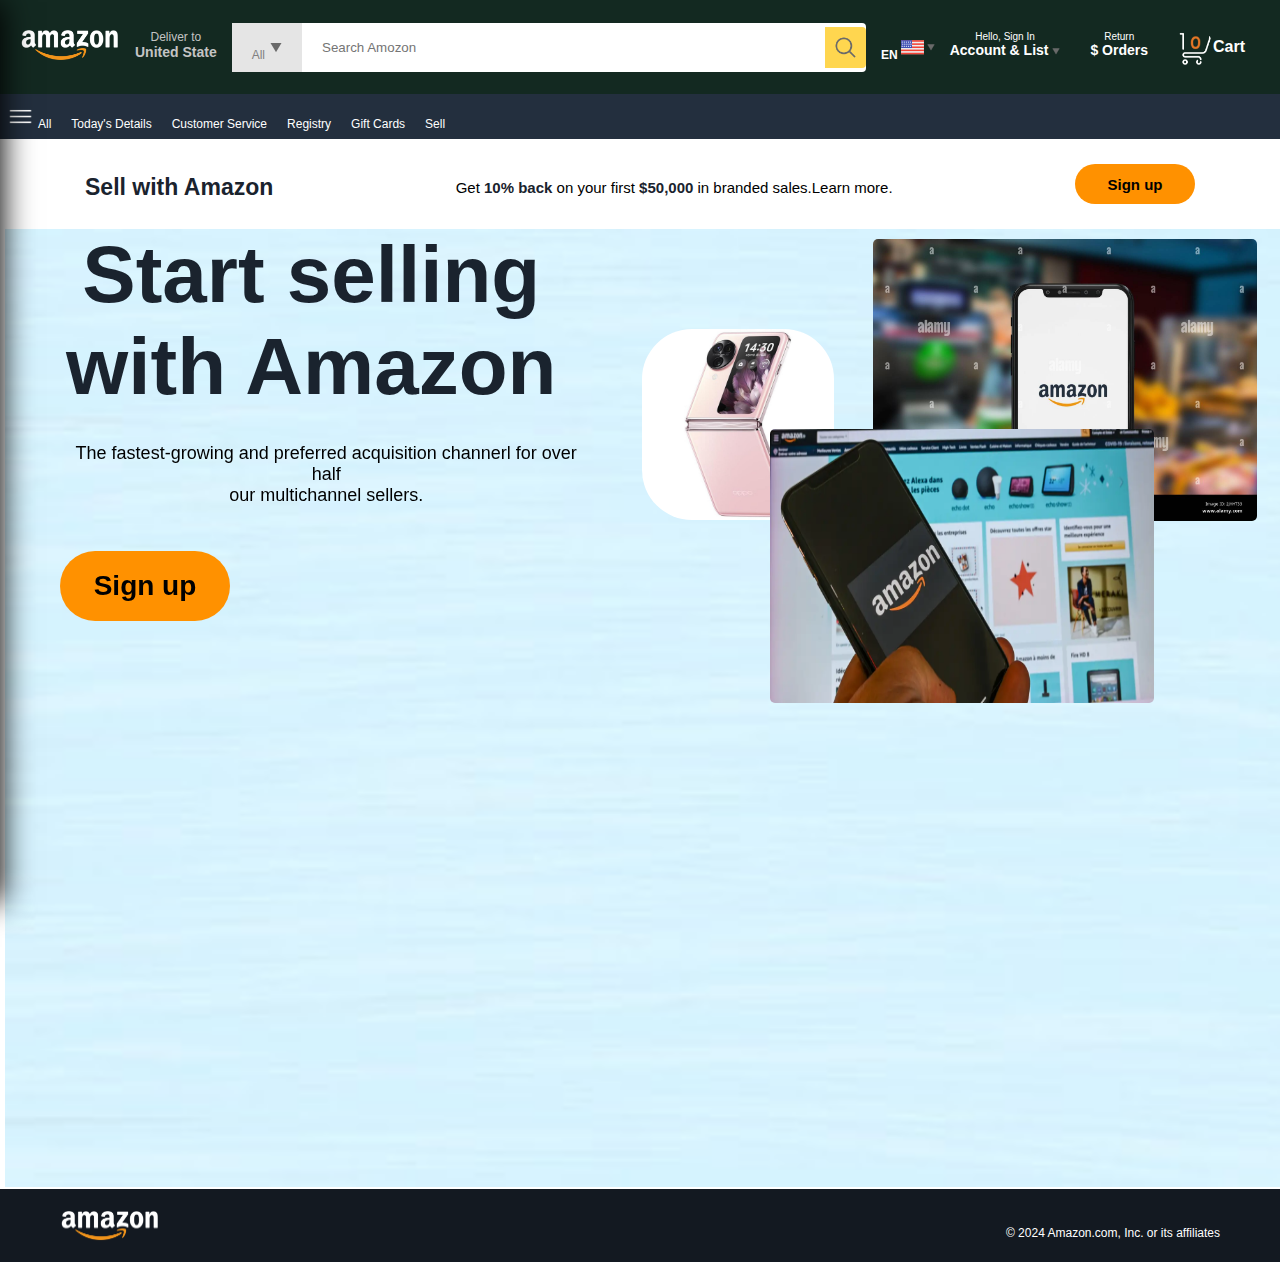
==== Sell.html @ a52f2ad0 "Initial commit" ====
<!DOCTYPE html>
<html lang="en">
  <head>
    <meta charset="UTF-8" />
    <meta name="viewport" content="width=device-width, initial-scale=1.0" />
    <title>Sell</title>
    <link rel="stylesheet" href="style.css" />
    <link rel="stylesheet" href="Sell.css" />
  </head>

  <body>

    <!-- Account list and order -->
    <div class="traingle " id="trainglem"></div>
    <div class="hdn-sign "  id="hdn-signm">

      <div class="signin">
        <input type="button" name="submit" value="Sign in">
        <p>New customer? <a href="sign_up.html">Start here.</a></p>
        <hr>
      </div>
      
      <div class="hdn-table"> 
        <div>
          <h3>Your List</h3>
          <ul>
              <li>Create List</li>
              <li>Find a list & Registry</li>
              <li>Amazon Smile Charity Lists</li>
          </ul>
        </div> 
        <div class="line"></div>
          <div class="hdn-line">
               <h3>Your Account</h3>
               <ul>
                   <li>Aaccount</li>
                   <li>Orders</li>
                   <li>Recommendations</li>
                   <li>Browsing History</li>
                   <li>Watch List</li>
                   <li>Vedio Purchases</li>
                   <li>Kindle Unlimited</li>
                   <li>Content & Devices</li>
                   <li>Subscribe & Save Items</li>
                   <li>Menbership</li>
                   <li>Music Library</li>
               </ul>
          </div>
        </div>
      </div>
    </div>

    <!-- Side bar to the secondary navidgation bar -->
    
          <div class="sidebar" id="sideid">
            
            <div class="hdn-head">
            <h2>Hello, Sign in</h2>
            </div>
            <div class="hdn-content">
            <h3>Digital Content $ Devices</h3>
            <ul>
                <div class="listitem">
                <li>Amazon Music</li>
                <i class="fa-solid fa-greater-than"></i>
                </div>
                <div class="listitem">
                <li>Kindle E-readers & Books</li>
                <i class="fa-solid fa-greater-than"></i>
                </div>
                <div class="listitem">
                <li>Amazon Appstore</li>
                <i class="fa-solid fa-greater-than"></i>
                </div>
                <hr style="color: rgb(73, 70, 70)" />
            </ul>
            </div>

            <div class="hdn-content">
            <h3>Shop by Department</h3>
            <ul>
                <div class="listitem">
                <li>Electronics</li>
                <i class="fa-solid fa-greater-than"></i>
                </div>
                <div class="listitem">
                <li>Computers</li>
                <i class="fa-solid fa-greater-than"></i>
                </div>
                <div class="listitem">
                <li>Smart Home</li>
                <i class="fa-solid fa-greater-than"></i>
                </div>
                <div class="listitem">
                <li>Arts & Crafs</li>
                <i class="fa-solid fa-greater-than"></i>
                </div>
                <div class="listitem">
                <li>See all</li>
                <i class="fa-solid fa-chevron-down"></i>
                </div>
                <hr style="color: rgb(73, 70, 70)" />

            <div id="see_all_list"></div>
                <div class="listitem">
                <li>Automotive</li> 
                <i class="fa-solid fa-greater-than"></i>
                </div>
                <div class="listitem">
                <li>Baby</li>
                <i class="fa-solid fa-greater-than"></i>
                </div>
                <div class="listitem">
                <li>Beauty and Personal Care</li>
                <i class="fa-solid fa-greater-than"></i>
                </div>
                <div class="listitem">
                <li>Women's Fashion</li>
                <i class="fa-solid fa-greater-than"></i>
                </div>
                <div class="listitem">
                <li>Men's Fation</li>
                <i class="fa-solid fa-greater-than"></i>
                </div>
                <div class="listitem">
                <li>Girl's Fasion</li>
                <i class="fa-solid fa-greater-than"></i>
                </div>
                <div class="listitem">
                <li>Boy's Fashon</li>
                <i class="fa-solid fa-greater-than"></i>
                </div>
                <div class="listitem">
                <li>Health and Household</li>
                <i class="fa-solid fa-greater-than"></i>
                </div>
                <div class="listitem">
                <li>Home and Kitchen</li>
                <i class="fa-solid fa-greater-than"></i>
                </div>
                <div class="listitem">
                <li>Industrial and Scintific</li>
                <i class="fa-solid fa-greater-than"></i>
                </div>
                <div class="listitem">
                <li>Luggage</li>
                <i class="fa-solid fa-greater-than"></i>
                </div>
                <div class="listitem">
                <li>Movies & Television</li>
                <i class="fa-solid fa-greater-than"></i>
                </div>
                <div class="listitem">
                <li>Pet Supplies</li>
                <i class="fa-solid fa-greater-than"></i>
                </div>
                <div class="listitem">
                <li>Software</li>
                <i class="fa-solid fa-greater-than"></i>
                </div>
                <div class="listitem">
                <li>Sports and Outdoors</li>
                <i class="fa-solid fa-greater-than"></i>
                </div>
                <div class="listitem">
                <li>Tools & Home Improvement</li>
                <i class="fa-solid fa-greater-than"></i>
                </div>
                <div class="listitem">
                <li>Toys and games</li>
                <i class="fa-solid fa-greater-than"></i>
                </div>
                <div class="listitem">
                <li>Vedio Games</li>
                <i class="fa-solid fa-greater-than"></i>
                </div>
                <div class="listitem">
                <li>See less</li>
                <i class="fa-solid fa-chevron-up"></i>
                </div>
                <hr style="color: rgb(73, 70, 70)" />
            </ul>
            </div>

            <div class="hdn-content">
            <h3>Programs & Features</h3>
            <ul>
                <div class="listitem">
                <li>Gift Cards</li>
                <i class="fa-solid fa-greater-than"></i>
                </div>
                <div class="listitem">
                <li>Shop By Interest</li>
                <i class="fa-solid fa-greater-than"></i>
                </div>
                <div class="listitem">
                <li>Amazon Live</li>
                <i class="fa-solid fa-greater-than"></i>
                </div>
                <div class="listitem">
                <li>International Shopping</li>
                <i class="fa-solid fa-greater-than"></i>
                </div>
                <div class="listitem">
                <li>Amazon Second Chance</li>
                <i class="fa-solid fa-greater-than"></i>
                </div>
                <hr style="color: rgb(73, 70, 70)" />
            </ul>
            </div>
            <div class="hdn-content">
            <h3>Help & Settings</h3>
            <ul>
                <div class="listitem">
                <li>Your Account</li>
                </div>
                <div class="listitem">
                <li>English</li>
                </div>
                <div class="listitem">
                <li>United State</li>
                </div>
                <div class="listitem">
                <li>Coustomer Service</li>
                </div>
                <div class="listitem">
                <li><a>Sign in</a></li>
                </div>
                <hr style="color: rgb(73, 70, 70)" />
            </ul>
            </div>
            
          </div>   

          <div class="close-icon " id="xmark">
            <i class="fa-solid fa-xmark"  onclick="CloseSidebar()"></i>
          </div>
          <div id="black" class="on-scroll"></div>


    
    
    <!-- Navigation bar -->
    <nav>
      <a href="/"><img src="assets/amazon_logo.png" width="100" alt="" /></a>
      <div class="nav-country">
        <img src=".assets/location_icon.png" height="20" alt="" />
        <div>
          <p>Deliver to</p>
          <h1>United State</h1>
        </div>
      </div>

      <div class="nav-search"  >
        <div class="nav-search-catogary">
          <p>All</p>
          <img src="assets/dropdown_icon.png" height="12" alt="" />
        </div>
        <input
          type="text"
          class="nav-search-input"
          placeholder="Search Amozon"
        />
        <img src="assets/search_icon.png" class="nav-search-icon" alt="" />
      </div>

      <div class="nav-language">
        <p>EN</p>
        <img src="assets/us_flag.png" width="25px" alt="" />
        <img src="assets/dropdown_icon.png" width="8px" alt="" />
      </div>

      <div class="nav-text" id="sign_acc">
        <p>Hello, Sign In</p>
        <h1>
          Account & List
          <img src="assets/dropdown_icon.png" width="8px" alt="" />
        </h1>
      </div>
      <div class="nav-text">
        <p>Return</p>
        <h1>$ Orders</h1>
      </div>

      <a href="" class="nav-cart">
        <img src="assets/cart_icon.png" width="35px" alt="" />
        <h4>Cart</h4>
      </a>
    </nav>
    <!-- Second nav bar -->
    <div class="nav-bottom">
      <div class="all-item" onclick="Opensidebar() " >
        <img src="assets/menu_icon.png" width="25px" alt="" />
        <p>All</p>
      </div>
      <p>Today's Details</p>
      <p>Customer Service</p>
      <p>Registry</p>
      <p>Gift Cards</p>
      <p><a href="Sell.html">Sell</a></p>
    </div>

    <div class="outerdiv">
        <div class="firstdiv">
                <a href="#"><h3>Sell with Amazon</h3></a>
                <p>Get <span>10% back</span> on your first <span> $50,000 </span>in branded sales.<a href="#">Learn more.</a></p>
                <a href="sellor_sign_in.html"><input type="button" name="submit" value="Sign up" ></a>
        </div>
    </div>      
     
    <div class="content">
        <div class="bac_image">
            <img src="assets/SellorBackground2.jpg" alt="" width="1340" >
        </div>
        <div class="leftrightdiv">
            <div class="leftdiv">
                <h1>Start selling with Amazon</h1>
                <p>The fastest-growing and preferred acquisition channerl for over half <br> <span>our multichannel sellers.</span></p>
                <a href="sellor_sign-up.html"><input type="button" name="submit" value="Sign up"></a>
            </div>
            <div class="rightdiv">
                <div class="img1"><img src="assets/amazon-app4.jpg" alt=""></div>
                <div class="img2"><img src="assets/amazon-app2.jpg" alt=""></div>
                <div class="img3"><img src="assets/amazon-app3.jpg" alt=""></div>
    
            </div>
        </div>
    </div>

    <footer>
      <img src="assets/amazon_logo.png" width="100" alt="" />
      <p>&copy; 2024 Amazon.com, Inc. or its affiliates</p>
    </footer>


    <script src="Sell.js"></script>
    <script
      src="https://kit.fontawesome.com/eb9a09f072.js"
      crossorigin="anonymous"
    ></script>
  </body>
</html>
---- style.css ----
@import url('https://fonts.googleapis.com/css2?family=Outfit:wght@100..900&display=swap');

*{
    padding: 0;
    margin: 0;
    box-sizing: border-box;
    font-family:Outfit ;
}
body{
    background-color:#dadada ;
}
a{
    text-decoration: none;
    color: inherit;
}
nav{
    display: flex;
    align-items: center;
    justify-content: space-between;
    background:#132921 ;
    padding: 1px 20px;
}
.nav-country{
    display: flex;
    align-items: end;
    margin-left: 15px;
    font-size: 13px;
    color: #c4c4c4;
}
.nav-country h1{
    font-size: 14px;
}

.nav-search{
    flex:1;
    display: flex;
    align-items: center;
    background: white;
    color: gray;
    max-width: 1000px;
    border-radius: 4px;
    margin-left: 15px;
}
.nav-search-catogary{
    display: flex;
    align-items: center;
    padding: 10px 20px;
    gap: 5px;
    background: #e5e5e5;
}
.nav-search-input{
    border: none;
    outline: none;
    padding-left: 20px;
    width: 100%;
}
.nav-search-icon{
    max-width: 41px;
    padding: 8px;
    background: #ffd64f;
    border-radius: 0 4px 4px 0;
}
.nav-language{
    display: flex;
    align-items: center;
    gap: 2px;
    font-weight: 600;
    margin-left: 15px;
    color: white;
}
.nav-text{
    color: white;
    margin: 15px; 
}
.nav-text p{
    
    font-size: 10px;
}
.nav-text h1{
    font-size: 14px;
}
.nav-cart{
    color: white;
    display: flex;
    align-items: center;
    margin: 0px 15px;
}

.nav-bottom{
    display: flex;
    align-items: center;
    gap: 20px;
    padding: 8px;
    background: #232f3e;
    color: #fff;
    font-size: 15px;
}
.nav-bottom div{
    display: flex;
    align-items: center;
    gap: 5px;
    font-weight: 500;
}
.header-slider ul{
    display: flex;
    overflow-y: hidden;
}
.header-img{
    width: 100%;
    mask-image: linear-gradient(to bottom,#000000 50%, transparent 100%);
}
.header-slider a{
    position: absolute;
    top: 20%;
    z-index: 1;
    padding: 5vh;
    background: #ffffff4f;
    color: #0000007b;
    text-decoration: none;
    font-weight: 600;
    font-size: 18px;
    cursor: pointer;
}
.control-next{
    right: 0;
}
.box-raw{
    display: flex;
    flex-wrap: wrap;
    row-gap: 20px;
    justify-content: space-between;
    margin: 20px 30px;
}
.box-col{
    display: flex;
    flex-direction: column;
    gap: 10px;
    padding: 15px 2opx;
    background: #fff;
    max-width: 24%;
    min-height: 200px;
    z-index: 1;
}
.box-col a{
    font-size: 30px;
    color: #009999;
    font-weight: 500;
    font-size: 15px;
}
.header-box{
    margin-top: -20vw;
}

.product-slider{
    background: #fff;
    margin: 0 30px;
    padding: 20px;
    margin-bottom: 15px;
}

.product-slider .products{
    display: flex;
    overflow-x: auto ;
    gap: 20px;
    margin-top: 10px;
}
.product-slider .products img{
    max-width: 150px;
    max-height: 200;
}
.product-slider .products::-webkit-scrollbar{
    display: none;
}
/*  */
.product-slider-with-price{
    background: #fff;
    margin: 0 30px;
    padding: 20px;
    margin-bottom: 15px;  
}

.product-slider-with-price .products{
    display: flex;
    overflow-x: auto;
    gap: 10px;
    margin-top: 10px;
}
.product-slider-with-price .products::-webkit-scrollbar{
    display: none;
}
.product-card{
    display: flex;
    flex-direction: column;
    justify-content: center;
    min-width: 210px;
    background: #fbfbfb;
}

.product-card img{
    width: 110px;
    margin: 0 50px;    
}
.product-offer p{
    background: #be0b3b;
    color: #fff;
    display: inline-block;
    padding: 2px 5px;
    border-radius: 2px;
    margin: 8px 0;
    font-size: 13px;
}
.product-offer span{
    color: #be0b3b;
    font-weight: 500;
    font-size: 12px;
}
.product-price{
    color: gray;
    font-size: 13px;
}
.product-card h4{
    color: #525252;
    font-size: 15px;
    font-weight: 400;
}

footer{
    display: flex;
    justify-content: space-between;
    align-items: center;
    color: #fff;
    background: #131921;
    padding: 20px 60px;
}

/* side bar */
.sidebar{
    background-color: #fff;
    width: 360px;
    left:-360px;
    height: 100%;
    transition: all 0.5s;
    position: absolute;
    z-index: 100;
    overflow-y: scroll;
    box-shadow: 2px 2px 30px black;

}
.hdn-head{
    background-color: #232f3e;
    height: 40px;
    width: 100%;
    color: white;
    text-align: center;
}
.hdn-head h2{
    line-height: 40px;
}
.hdn-content h3{
    padding: 20px 25px;
    color: rgb(19, 18, 18);
}
.hdn-content ul div{
    display: flex;
    cursor: pointer;
    transition: all 0.2s;
    font-size: 14px;
    color: #1d1c1c;
    padding: 15px 25px;
    justify-content: space-between;
    font-weight: 600;
      
}
hr{
    color: #8a8484;
    border-width: 0.01px;
}
.listitem li{
    list-style-type: none;
}
.fa-chevron-down,.fa-chevron-up{
    padding-right: 70%;

}
#xmark{
    font-size: 40px;
    top: 10px;
    left: -390px;
    position: absolute; 
    color: #fff;  
    z-index: 99;
    transition: 0.4s;
    
}
.close-icon .active{
    display: block;
}

.hdn-content ul div:hover{
    background-color: rgba(0, 0, 0, 0.082);
}

#black{
    position: absolute;
    width: 0;
    height: 0;
    background-color: #000000a1;
    z-index: 98; 
}

/* Account list and order  */
.traingle{
    position: absolute;
    z-index: 101;
    right:215px;
    top: 42;
    background-color: transparent;
    width: 0px;
    height: 70px;   
    transition: all 2s;
    border: 10px solid blue;
    border-color: transparent transparent white transparent;
    display: none;

}

.hdn-sign{
    position: absolute;
    z-index: 101;
    transition: all 5s;
    width: 500px;
    height: 385px;
    top: 70px;
    right: 100px;
    background-color: white;
    border-radius: 5px;
    display: none;
}
.signin{
    text-align: center;
}
.signin input{
  background-color:orange; /* Amazon orange color */
  color: white;
  margin-top: 10px;
  padding: 6px 65px;
  border: none;
  border-radius: 5px;
  font-size: 16px;
  cursor: pointer;
  text-align: center;
}
.signin p{
    font-size: 12px;
}

.signin a:hover{color:rgb(255, 174, 0)}


.signin hr{
    width: 75%;
    margin-left: 60px;
}
.hdn-table{
    display: flex;
    justify-content: space-between;
    padding: 10px 0;
}
.hdn-table h3{
    font-size: 16 px;
    padding: 5px 0;
}

.hdn-table li{
    color: rgb(84,84,84);
    font-size: 12px;
    padding: 5px 0;
    cursor: pointer;
    list-style: none;
}

.hdn-table div{
    margin-left: 50px ;
}

.hdn-line{
    list-style: none;
    margin-right: 40px;
}
.line{
   width: 0.5px;
   color: black;
   background-color: rgb(190,190,190);
   height: 300px; 
}

/* Sign up  */
.form{
    background-color: white;
    text-align: center;
    height: 700px;
   
}
.container {
    width: 350px;
    margin: 5px auto;
    padding: 30px;
    border: 1px solid #ddd;
    border-radius: 5px;
    background-color: #fff;
  }
  
  h1 {
    text-align: center;
    margin-bottom: 20px;
  }
  
  label {
    display: block;
    margin-bottom: 5px;
    font-weight: bold;
  }
  
  .container input[type="text"],
  input[type="password"],
  input[type="email"], select {
    width: 100%;
    padding: 10px;
    border: 1px solid #ccc;
    border-radius: 3px;
    margin-bottom: 15px;
  }
  
  .btn {
    background-color: rgb(255, 208, 0); /* Amazon orange color */
    color: white;
    padding: 10px 30px;
    border: none;
    border-radius: 5px;
    font-size: 16px;
    cursor: pointer;
    text-align: center;
    margin-top: 10px;
    display: block;
    width: 100%;
  }
  
  .btn:hover {
    opacity: 0.8; /* Slight opacity change on hover */
  }
  
  p {
    text-align: center;
    margin-top: 15px;
    font-size: 12px;
  }
  
  .container  a {
    color: #0468aa; /* Amazon orange color for links */
    text-decoration: none;
  }

  /* Sign in css */
  .bottom{
    display: flex;
    text-align: center;
    justify-content: center;
  }
  .bottom hr{
    width: 100px;
    height: 0;
    margin-top: 23px;
  }
  .bottom p{
    margin-left: 5px;
    margin-right: 5px;
  }
  .accbtn{
    padding: 10px;
  }
  .accbtn input{
    width: 340px;
    height: 30px;
  }
---- Sell.css ----
*{
    padding: 0;
    margin: 0;
    box-sizing: border-box;
    font-family:'Segoe UI', Tahoma, Geneva, Verdana, sans-serif ;
}
body{
    background-color:white ;
}
.outerdiv{
    background-color: white;
}
.firstdiv{
    display: flex;
    justify-content: space-between;
    padding: 25px;
    margin-right: 60px;
    margin-left: 60px;  
}
.firstdiv h3{
    margin-top: 10px;
    font-weight: 700;
    font-size: 23px;
    color: #1a232e;
}
.firstdiv span{
    color: #1a232e;
    font-size: 15px;
    font-weight: 800;
}
.firstdiv p{
    font-size: 15px;
    font-weight: 400;
}
.firstdiv input{
    background-color: rgb(255, 145, 0);
    border: none;
    width: 120px;
    height: 40px;
    border-radius: 40px;
    font-size: 15px;
    font-weight: 700;
}
.bac_image{
    position: absolute;
    z-index: 99;
    margin-left: 5px;
    margin-right: 5px;
    width: 100px;
}
.leftrightdiv{
    display: flex;
    z-index: 100;
    position: absolute;
    justify-content: space-between;
}
.img1 img{ 
    border-radius: 5px;
    position: absolute;
    width:30%;
    margin-top: 10px;
    margin-left: 18%;
    z-index: 119;
}
.img2 img{
    border-radius: 5px;
    position: absolute;
    width:30%;
    height: 70%;
    margin-top: 200px;
    margin-left: 10%;
    z-index:120;
}
.img3 img{
    
    border-radius: 50px;
    width: 30%;
    margin-top: 100px;
    margin-left: 0%;
}
.rightdiv{
    margin-left: 50px;
}
.leftdiv{
    margin-left: 30px;
}
.leftdiv h1{
    
    font-size: 80px;
    color: #1a232e;
}
.leftdiv p{
    margin-top: 30px;
    font-size: 18px;
    font-weight: 500;
    margin-left: 30px;
}
.leftdiv input{
    background-color: rgb(255, 145, 0);
    border: none;
    width: 170px;
    height: 70px;
    border-radius: 40px;
    font-size: 28px;
    font-weight: 700;
    margin-left: 30px;
    margin-top: 45px;
}
/* sellor signup */
.logo_a{
    display: flex;
    justify-content: center;
}
.logo_a h1{
    margin-top: 20px;
}
footer{
    margin-top: 960px;
}
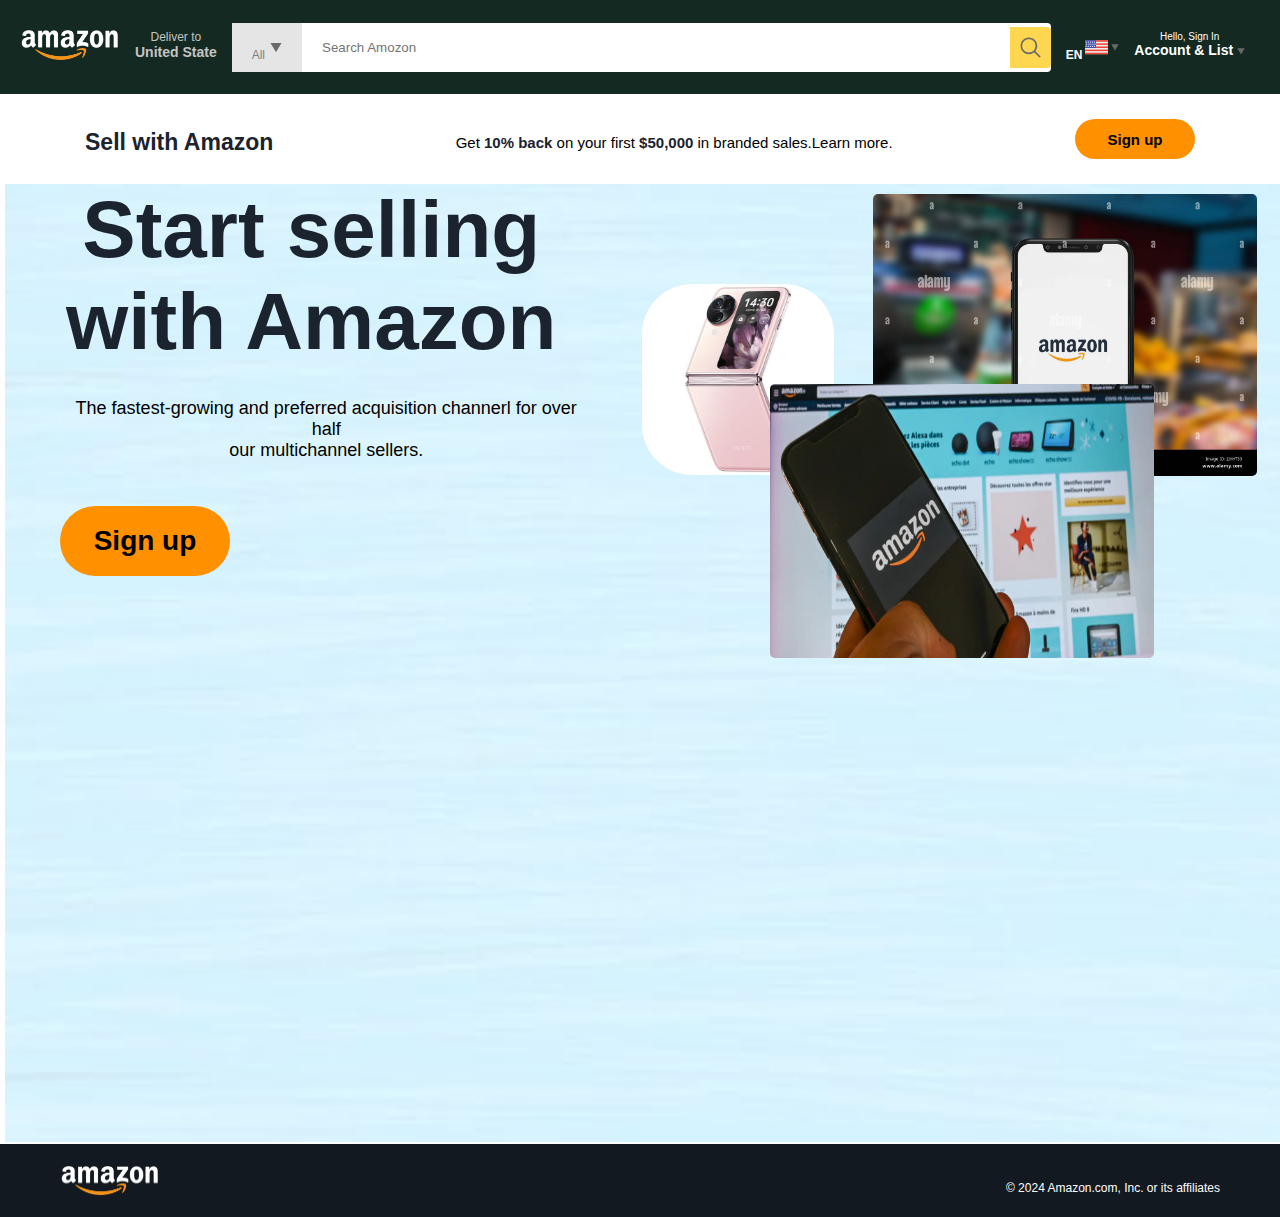
==== commit 90383791: "update sell.html file" ====
--- a/Sell.html
+++ b/Sell.html
@@ -15,8 +15,8 @@
     <div class="hdn-sign "  id="hdn-signm">
 
       <div class="signin">
-        <input type="button" name="submit" value="Sign in">
-        <p>New customer? <a href="sign_up.html">Start here.</a></p>
+        <a href="sellor_sign_in.html"><input type="button" name="submit" value="Sign in"></a>
+        <p>New sellor? <a href="sellor_sign-up.html">Start here.</a></p>
         <hr>
       </div>
       
@@ -49,199 +49,9 @@
         </div>
       </div>
     </div>
-
-    <!-- Side bar to the secondary navidgation bar -->
-    
-          <div class="sidebar" id="sideid">
-            
-            <div class="hdn-head">
-            <h2>Hello, Sign in</h2>
-            </div>
-            <div class="hdn-content">
-            <h3>Digital Content $ Devices</h3>
-            <ul>
-                <div class="listitem">
-                <li>Amazon Music</li>
-                <i class="fa-solid fa-greater-than"></i>
-                </div>
-                <div class="listitem">
-                <li>Kindle E-readers & Books</li>
-                <i class="fa-solid fa-greater-than"></i>
-                </div>
-                <div class="listitem">
-                <li>Amazon Appstore</li>
-                <i class="fa-solid fa-greater-than"></i>
-                </div>
-                <hr style="color: rgb(73, 70, 70)" />
-            </ul>
-            </div>
-
-            <div class="hdn-content">
-            <h3>Shop by Department</h3>
-            <ul>
-                <div class="listitem">
-                <li>Electronics</li>
-                <i class="fa-solid fa-greater-than"></i>
-                </div>
-                <div class="listitem">
-                <li>Computers</li>
-                <i class="fa-solid fa-greater-than"></i>
-                </div>
-                <div class="listitem">
-                <li>Smart Home</li>
-                <i class="fa-solid fa-greater-than"></i>
-                </div>
-                <div class="listitem">
-                <li>Arts & Crafs</li>
-                <i class="fa-solid fa-greater-than"></i>
-                </div>
-                <div class="listitem">
-                <li>See all</li>
-                <i class="fa-solid fa-chevron-down"></i>
-                </div>
-                <hr style="color: rgb(73, 70, 70)" />
-
-            <div id="see_all_list"></div>
-                <div class="listitem">
-                <li>Automotive</li> 
-                <i class="fa-solid fa-greater-than"></i>
-                </div>
-                <div class="listitem">
-                <li>Baby</li>
-                <i class="fa-solid fa-greater-than"></i>
-                </div>
-                <div class="listitem">
-                <li>Beauty and Personal Care</li>
-                <i class="fa-solid fa-greater-than"></i>
-                </div>
-                <div class="listitem">
-                <li>Women's Fashion</li>
-                <i class="fa-solid fa-greater-than"></i>
-                </div>
-                <div class="listitem">
-                <li>Men's Fation</li>
-                <i class="fa-solid fa-greater-than"></i>
-                </div>
-                <div class="listitem">
-                <li>Girl's Fasion</li>
-                <i class="fa-solid fa-greater-than"></i>
-                </div>
-                <div class="listitem">
-                <li>Boy's Fashon</li>
-                <i class="fa-solid fa-greater-than"></i>
-                </div>
-                <div class="listitem">
-                <li>Health and Household</li>
-                <i class="fa-solid fa-greater-than"></i>
-                </div>
-                <div class="listitem">
-                <li>Home and Kitchen</li>
-                <i class="fa-solid fa-greater-than"></i>
-                </div>
-                <div class="listitem">
-                <li>Industrial and Scintific</li>
-                <i class="fa-solid fa-greater-than"></i>
-                </div>
-                <div class="listitem">
-                <li>Luggage</li>
-                <i class="fa-solid fa-greater-than"></i>
-                </div>
-                <div class="listitem">
-                <li>Movies & Television</li>
-                <i class="fa-solid fa-greater-than"></i>
-                </div>
-                <div class="listitem">
-                <li>Pet Supplies</li>
-                <i class="fa-solid fa-greater-than"></i>
-                </div>
-                <div class="listitem">
-                <li>Software</li>
-                <i class="fa-solid fa-greater-than"></i>
-                </div>
-                <div class="listitem">
-                <li>Sports and Outdoors</li>
-                <i class="fa-solid fa-greater-than"></i>
-                </div>
-                <div class="listitem">
-                <li>Tools & Home Improvement</li>
-                <i class="fa-solid fa-greater-than"></i>
-                </div>
-                <div class="listitem">
-                <li>Toys and games</li>
-                <i class="fa-solid fa-greater-than"></i>
-                </div>
-                <div class="listitem">
-                <li>Vedio Games</li>
-                <i class="fa-solid fa-greater-than"></i>
-                </div>
-                <div class="listitem">
-                <li>See less</li>
-                <i class="fa-solid fa-chevron-up"></i>
-                </div>
-                <hr style="color: rgb(73, 70, 70)" />
-            </ul>
-            </div>
-
-            <div class="hdn-content">
-            <h3>Programs & Features</h3>
-            <ul>
-                <div class="listitem">
-                <li>Gift Cards</li>
-                <i class="fa-solid fa-greater-than"></i>
-                </div>
-                <div class="listitem">
-                <li>Shop By Interest</li>
-                <i class="fa-solid fa-greater-than"></i>
-                </div>
-                <div class="listitem">
-                <li>Amazon Live</li>
-                <i class="fa-solid fa-greater-than"></i>
-                </div>
-                <div class="listitem">
-                <li>International Shopping</li>
-                <i class="fa-solid fa-greater-than"></i>
-                </div>
-                <div class="listitem">
-                <li>Amazon Second Chance</li>
-                <i class="fa-solid fa-greater-than"></i>
-                </div>
-                <hr style="color: rgb(73, 70, 70)" />
-            </ul>
-            </div>
-            <div class="hdn-content">
-            <h3>Help & Settings</h3>
-            <ul>
-                <div class="listitem">
-                <li>Your Account</li>
-                </div>
-                <div class="listitem">
-                <li>English</li>
-                </div>
-                <div class="listitem">
-                <li>United State</li>
-                </div>
-                <div class="listitem">
-                <li>Coustomer Service</li>
-                </div>
-                <div class="listitem">
-                <li><a>Sign in</a></li>
-                </div>
-                <hr style="color: rgb(73, 70, 70)" />
-            </ul>
-            </div>
-            
-          </div>   
-
-          <div class="close-icon " id="xmark">
-            <i class="fa-solid fa-xmark"  onclick="CloseSidebar()"></i>
-          </div>
-          <div id="black" class="on-scroll"></div>
-
-
-    
-    
     <!-- Navigation bar -->
     <nav>
+     
       <a href="/"><img src="assets/amazon_logo.png" width="100" alt="" /></a>
       <div class="nav-country">
         <img src=".assets/location_icon.png" height="20" alt="" />
@@ -277,7 +87,7 @@
           <img src="assets/dropdown_icon.png" width="8px" alt="" />
         </h1>
       </div>
-      <div class="nav-text">
+      <!-- <div class="nav-text">
         <p>Return</p>
         <h1>$ Orders</h1>
       </div>
@@ -285,20 +95,9 @@
       <a href="" class="nav-cart">
         <img src="assets/cart_icon.png" width="35px" alt="" />
         <h4>Cart</h4>
-      </a>
+      </a> -->
     </nav>
-    <!-- Second nav bar -->
-    <div class="nav-bottom">
-      <div class="all-item" onclick="Opensidebar() " >
-        <img src="assets/menu_icon.png" width="25px" alt="" />
-        <p>All</p>
-      </div>
-      <p>Today's Details</p>
-      <p>Customer Service</p>
-      <p>Registry</p>
-      <p>Gift Cards</p>
-      <p><a href="Sell.html">Sell</a></p>
-    </div>
+   
 
     <div class="outerdiv">
         <div class="firstdiv">
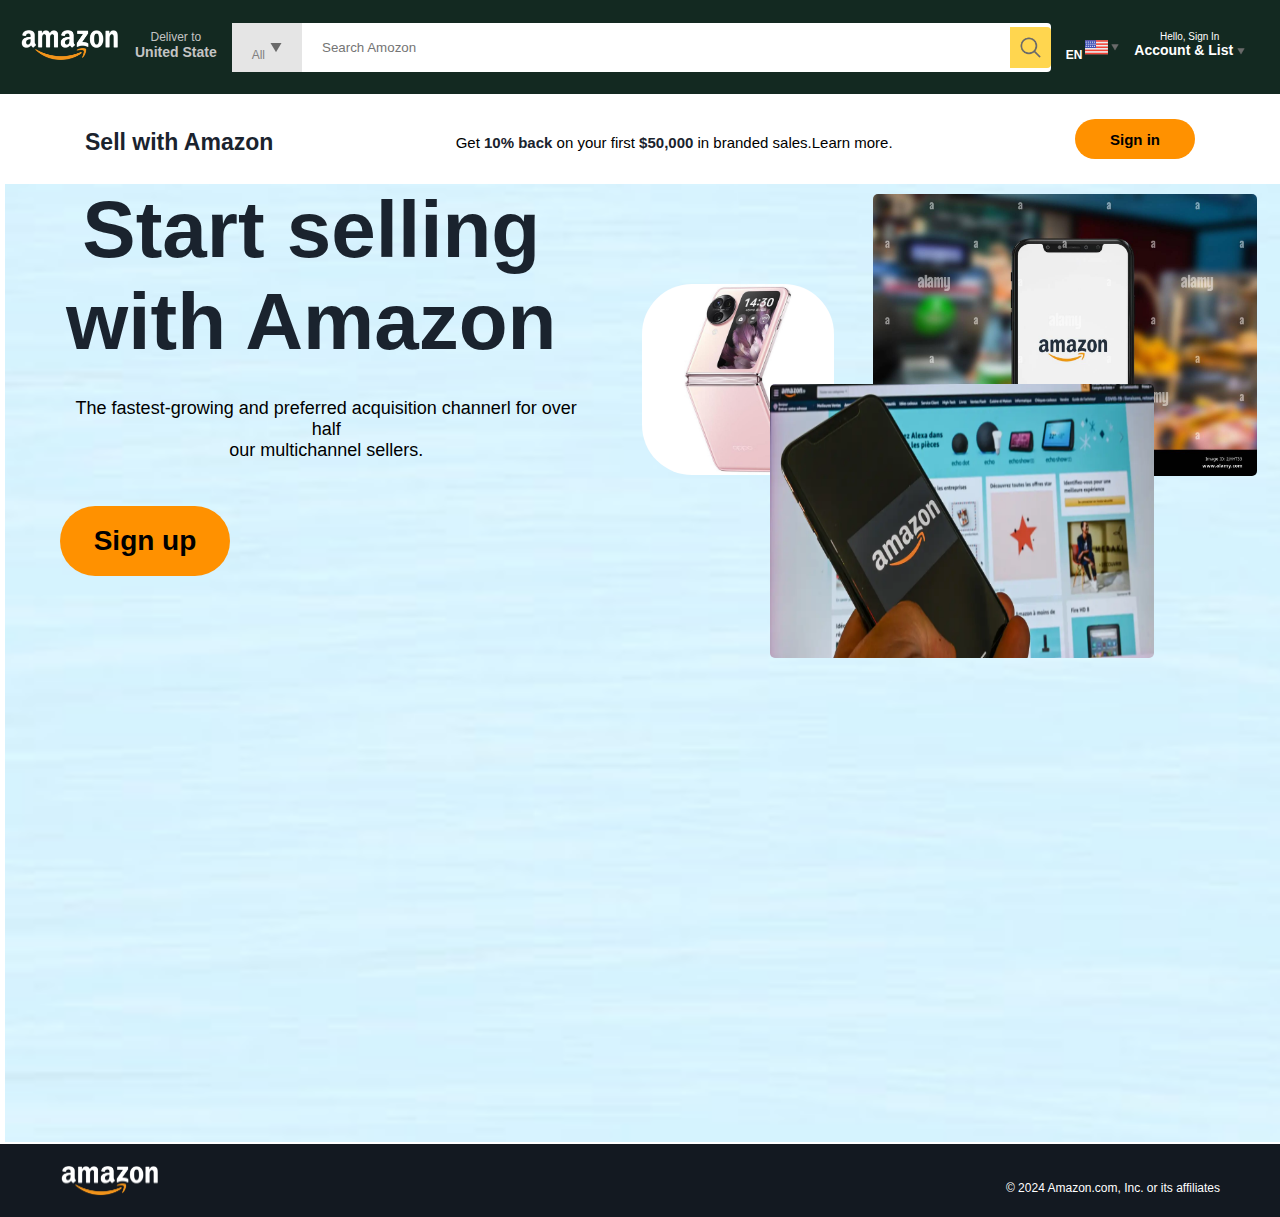
==== commit ebe19ec0: "Create back end for customer" ====
--- a/Sell.html
+++ b/Sell.html
@@ -16,7 +16,7 @@
 
       <div class="signin">
         <a href="sellor_sign_in.html"><input type="button" name="submit" value="Sign in"></a>
-        <p>New sellor? <a href="sellor_sign-up.html">Start here.</a></p>
+        <p>New sellor? <a href="sellor_sign_up.html">Start here.</a></p>
         <hr>
       </div>
       
@@ -103,7 +103,7 @@
         <div class="firstdiv">
                 <a href="#"><h3>Sell with Amazon</h3></a>
                 <p>Get <span>10% back</span> on your first <span> $50,000 </span>in branded sales.<a href="#">Learn more.</a></p>
-                <a href="sellor_sign_in.html"><input type="button" name="submit" value="Sign up" ></a>
+                <a href="sellor_sign_in.html"><input type="button" name="submit" value="Sign in" ></a>
         </div>
     </div>      
      
@@ -115,7 +115,7 @@
             <div class="leftdiv">
                 <h1>Start selling with Amazon</h1>
                 <p>The fastest-growing and preferred acquisition channerl for over half <br> <span>our multichannel sellers.</span></p>
-                <a href="sellor_sign-up.html"><input type="button" name="submit" value="Sign up"></a>
+                <a href="sellor_sign_up.html"><input type="button" name="submit" value="Sign up"></a>
             </div>
             <div class="rightdiv">
                 <div class="img1"><img src="assets/amazon-app4.jpg" alt=""></div>
--- a/style.css
+++ b/style.css
@@ -141,11 +141,15 @@
     min-height: 200px;
     z-index: 1;
 }
-.box-col a{
+.box-col input{
     font-size: 30px;
     color: #009999;
     font-weight: 500;
     font-size: 15px;
+    border:none;
+    background:none;
+    cursor:pointer;
+    width: 100px;
 }
 .header-box{
     margin-top: -20vw;
@@ -188,6 +192,7 @@
 .product-slider-with-price .products::-webkit-scrollbar{
     display: none;
 }
+
 .product-card{
     display: flex;
     flex-direction: column;
@@ -481,4 +486,85 @@
   .accbtn input{
     width: 340px;
     height: 30px;
-  }+  }
+
+/* Cart style */
+.cart-container{
+    margin-left:40px;
+    background: #fff;
+    width: 90%; 
+    min-height: 57vh;
+}
+.cart-page{
+    margin:80px auto;
+}
+.cart-page table{
+    width: 100%;
+    margin:auto;
+    border-collapse: collapse;
+    background: #fff;
+}
+.cart-info{
+    display:flex; 
+    flex-wrap:wrap;
+}
+.cart-page th{
+   text-align: left;
+   padding: 5px;
+   background: #ff523b;
+   font-weigh:normal; 
+}
+.cart-page td{
+    padding:10px 5px;
+}
+.cart-page td input{
+    width: 40px;
+    height: 30px;
+    padding: 5px;
+}
+.cart-page td a{
+    color: #ff523b;
+    font-size: 13px;
+}
+.cart-page td img{
+    width: 100px;
+    margin-right: 10px;
+}
+.total-price{
+    
+    width: 90%;
+}
+.total-price hr{
+    border: none;
+    background: #ff523b;
+    height: 3px;
+    width:50%;
+    margin-left: 45%;
+}
+.total-price div{
+    display:flex;
+    width: 50%;
+    justify-content: space-between;
+    margin-top: 5px;
+    margin-bottom: 10px;
+    margin-left: 45%;
+}
+.total-price div button{
+    background: #ff523b;
+    color: #fff;
+    border: none;
+    padding: 10px;
+    border-radius: 5px;
+    cursor: pointer;
+    margin-bottom: 20px;
+    height:30px;
+    font-size: 14px;
+}
+
+
+
+/* .total-price {
+    border-top: 3px solid #ff523b;
+    width: 100%;
+    max-width: 350px;
+} */